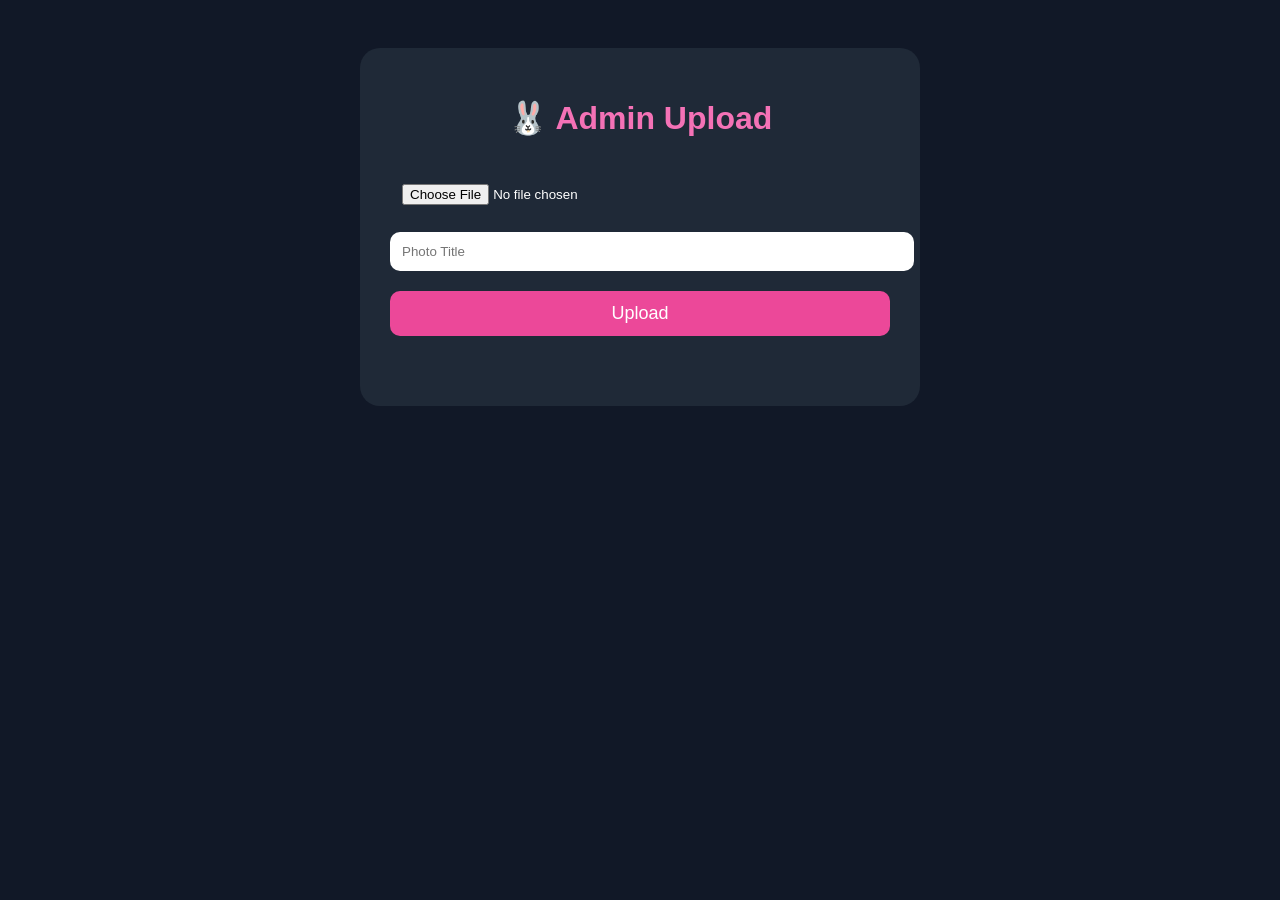
==== admin.html @ bf659120 "Create admin.html" ====
<!DOCTYPE html>
<html lang="en">

<head>

<meta charset="UTF-8">

<meta name="viewport" content="width=device-width, initial-scale=1.0">

<title>DustyRabbit Admin</title>

<style>

body{

  background:#111827;

  color:white;

  font-family:Arial;

  padding:40px;
}

.admin-box{

  background:#1f2937;

  padding:30px;

  border-radius:20px;

  max-width:500px;

  margin:auto;
}

h1{

  text-align:center;

  color:#f472b6;

  margin-bottom:20px;
}

input{

  width:100%;

  padding:12px;

  margin-top:15px;

  border:none;

  border-radius:10px;
}

button{

  width:100%;

  padding:12px;

  margin-top:20px;

  border:none;

  border-radius:10px;

  background:#ec4899;

  color:white;

  font-size:18px;

  cursor:pointer;
}

.preview{

  margin-top:40px;

  text-align:center;
}

.preview img{

  width:100%;

  border-radius:20px;
}

</style>

</head>

<body>

<div class="admin-box">

<h1>🐰 Admin Upload</h1>

<input type="file" id="imageInput">

<input type="text" id="titleInput" placeholder="Photo Title">

<button onclick="uploadPhoto()">
Upload
</button>

<div class="preview" id="preview"></div>

</div>

<script>

function uploadPhoto(){

  let file = document.getElementById("imageInput").files[0];

  let title = document.getElementById("titleInput").value;

  if(!file){

    alert("Select image");

    return;
  }

  let imageURL = URL.createObjectURL(file);

  document.getElementById("preview").innerHTML = `

    <h2>${title}</h2>

    <img src="${imageURL}">

  `;
}

</script>

</body>

</html>
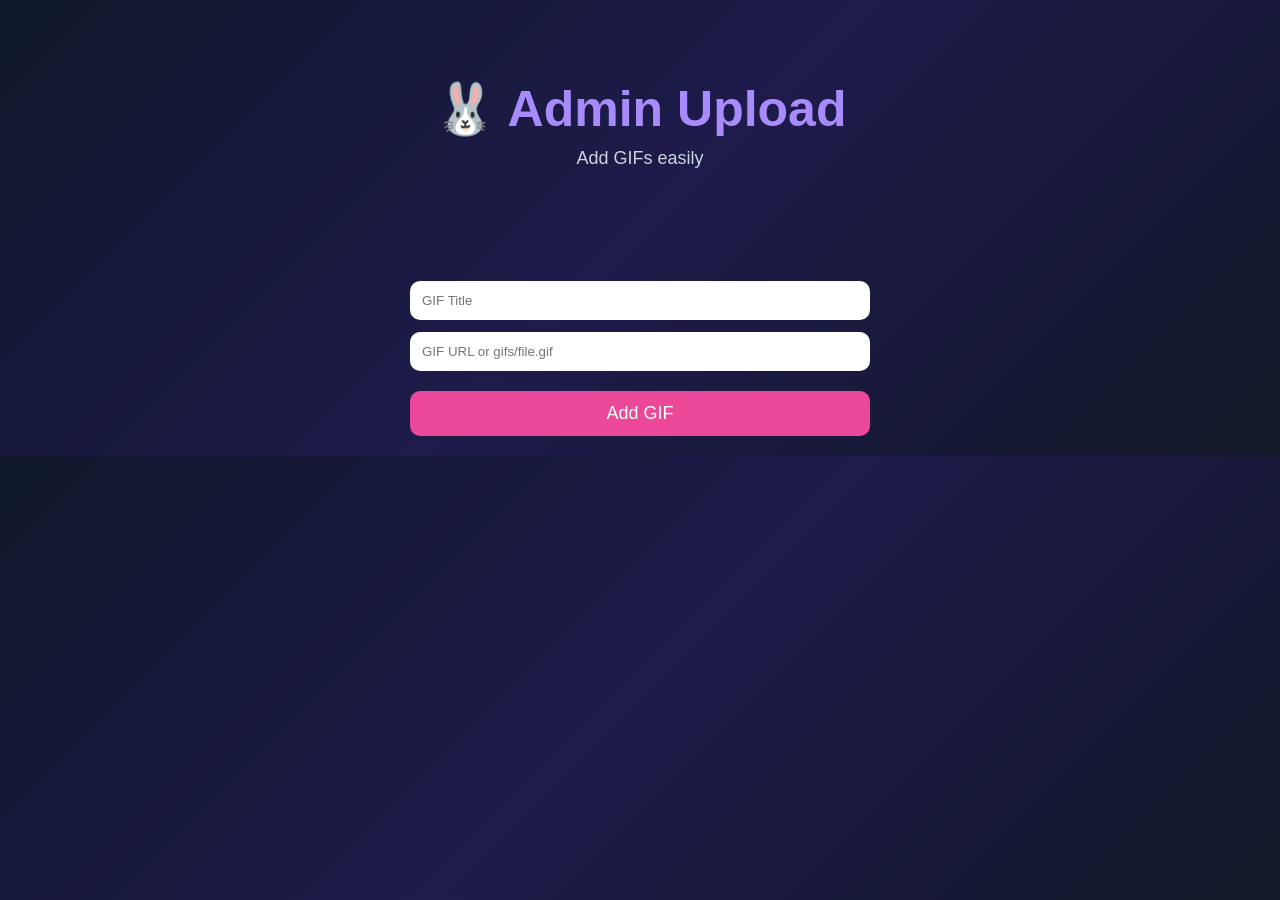
==== commit 500b5ef7: "Update admin.html controll pannel" ====
--- a/admin.html
+++ b/admin.html
@@ -7,137 +7,70 @@
 
 <meta name="viewport" content="width=device-width, initial-scale=1.0">
 
-<title>DustyRabbit Admin</title>
+<title>Admin Panel</title>
 
-<style>
-
-body{
-
-  background:#111827;
-
-  color:white;
-
-  font-family:Arial;
-
-  padding:40px;
-}
-
-.admin-box{
-
-  background:#1f2937;
-
-  padding:30px;
-
-  border-radius:20px;
-
-  max-width:500px;
-
-  margin:auto;
-}
-
-h1{
-
-  text-align:center;
-
-  color:#f472b6;
-
-  margin-bottom:20px;
-}
-
-input{
-
-  width:100%;
-
-  padding:12px;
-
-  margin-top:15px;
-
-  border:none;
-
-  border-radius:10px;
-}
-
-button{
-
-  width:100%;
-
-  padding:12px;
-
-  margin-top:20px;
-
-  border:none;
-
-  border-radius:10px;
-
-  background:#ec4899;
-
-  color:white;
-
-  font-size:18px;
-
-  cursor:pointer;
-}
-
-.preview{
-
-  margin-top:40px;
-
-  text-align:center;
-}
-
-.preview img{
-
-  width:100%;
-
-  border-radius:20px;
-}
-
-</style>
+<link rel="stylesheet" href="style.css">
 
 </head>
 
 <body>
 
-<div class="admin-box">
+<section class="hero">
 
 <h1>🐰 Admin Upload</h1>
 
-<input type="file" id="imageInput">
+<p>Add GIFs easily</p>
 
-<input type="text" id="titleInput" placeholder="Photo Title">
+</section>
 
-<button onclick="uploadPhoto()">
-Upload
+<div style="max-width:500px;margin:auto;padding:20px;">
+
+<input
+type="text"
+id="gifTitle"
+placeholder="GIF Title"
+class="input-box">
+
+<input
+type="text"
+id="gifURL"
+placeholder="GIF URL or gifs/file.gif"
+class="input-box">
+
+<button
+class="login-button"
+onclick="addGIF()">
+
+Add GIF
+
 </button>
-
-<div class="preview" id="preview"></div>
 
 </div>
 
 <script>
 
-function uploadPhoto(){
+function addGIF(){
 
-  let file = document.getElementById("imageInput").files[0];
+  let title =
+  document.getElementById("gifTitle").value;
 
-  let title = document.getElementById("titleInput").value;
+  let url =
+  document.getElementById("gifURL").value;
 
-  if(!file){
+  let gifs =
+  JSON.parse(localStorage.getItem("gifs")) || [];
 
-    alert("Select image");
+  gifs.push({
 
-    return;
-  }
+    title:title,
+    url:url
 
-  let imageURL = URL.createObjectURL(file);
+  });
 
-  document.getElementById("preview").innerHTML = `
+  localStorage.setItem("gifs",JSON.stringify(gifs));
 
-    <h2>${title}</h2>
+  alert("GIF Added");
 
-    <img src="${imageURL}">
-
-  `;
 }
 
 </script>
--- a/style.css
+++ b/style.css
@@ -0,0 +1,371 @@
+/* RESET */
+*{
+  margin:0;
+  padding:0;
+  box-sizing:border-box;
+  font-family:Arial, sans-serif;
+}
+
+body{
+  background: linear-gradient(135deg,#0f172a,#1e1b4b,#111827);
+  color:white;
+  overflow-x:hidden;
+}
+
+/* HEADER */
+
+header{
+  display:flex;
+  justify-content:space-between;
+  align-items:center;
+  padding:15px 30px;
+  background: rgba(0,0,0,0.4);
+  position:sticky;
+  top:0;
+  backdrop-filter: blur(10px);
+}
+
+/* LEFT SIDE */
+
+.left-side{
+  display:flex;
+  align-items:center;
+  gap:15px;
+}
+
+/* LOGO */
+
+.logo{
+  font-size:22px;
+  font-weight:bold;
+  color:#f472b6;
+}
+
+/* LOGIN BUTTON */
+
+.open-login{
+  padding:8px 15px;
+  border:none;
+  border-radius:10px;
+  background:#ec4899;
+  color:white;
+  cursor:pointer;
+  font-size:16px;
+}
+
+/* NAV */
+
+nav a{
+  color:white;
+  text-decoration:none;
+  margin-left:15px;
+  padding:8px 12px;
+  border-radius:10px;
+  transition:0.3s;
+}
+
+nav a:hover{
+  background:#ec4899;
+}
+
+/* HERO */
+
+.hero{
+  text-align:center;
+  padding:80px 20px;
+}
+
+.hero h1{
+  font-size:50px;
+  color:#a78bfa;
+}
+
+.hero p{
+  margin-top:10px;
+  color:#cbd5e1;
+  font-size:18px;
+}
+
+/* CARDS */
+
+.cards{
+  display:grid;
+  grid-template-columns:repeat(auto-fit,minmax(220px,1fr));
+  gap:20px;
+  padding:40px;
+  max-width:1400px;
+  margin:auto;
+}
+
+/* CARD */
+
+.card{
+  background:rgba(255,255,255,0.05);
+  padding:20px;
+  border-radius:20px;
+  text-align:center;
+  transition:0.3s;
+  border:1px solid rgba(255,255,255,0.1);
+}
+
+.card:hover{
+  transform:translateY(-10px);
+  background:rgba(255,255,255,0.1);
+}
+
+/* CARD IMAGE */
+
+.card img,
+.card video{
+  width:100%;
+  border-radius:15px;
+}
+
+/* CARD TITLE */
+
+.card h2{
+  color:#f472b6;
+  margin-top:15px;
+  margin-bottom:10px;
+}
+
+/* DOWNLOAD BUTTON */
+
+.download-btn{
+  display:inline-block;
+  margin-top:10px;
+  padding:10px 15px;
+  background:#ec4899;
+  color:white;
+  text-decoration:none;
+  border-radius:10px;
+  transition:0.3s;
+}
+
+.download-btn:hover{
+  background:#db2777;
+}
+
+/* LIKE BUTTON */
+
+.like-btn{
+  margin-top:10px;
+  padding:10px 15px;
+  border:none;
+  border-radius:10px;
+  background:#ef4444;
+  color:white;
+  cursor:pointer;
+  transition:0.3s;
+}
+
+.like-btn:hover{
+  background:#dc2626;
+}
+
+/* COUNTERS */
+
+.counter{
+  margin-top:10px;
+  color:#cbd5e1;
+  font-size:15px;
+}
+
+/* FOOTER */
+
+footer{
+  text-align:center;
+  padding:20px;
+  margin-top:40px;
+  background:rgba(0,0,0,0.4);
+  color:#94a3b8;
+}
+
+/* AGE POPUP */
+
+.age-popup{
+  position:fixed;
+  top:0;
+  left:0;
+  width:100vw;
+  height:100vh;
+  background:rgba(0,0,0,0.7);
+  display:flex;
+  justify-content:center;
+  align-items:center;
+  z-index:99999;
+}
+
+/* POPUP BOX */
+
+.popup-box{
+  width:350px;
+  background:white;
+  padding:40px;
+  border-radius:20px;
+  text-align:center;
+  animation:rabbitZoom 1s ease;
+}
+
+/* BIG RABBIT */
+
+.big-rabbit{
+  font-size:120px;
+  margin-bottom:20px;
+}
+
+/* POPUP TEXT */
+
+.popup-box h2{
+  color:black;
+  margin-bottom:20px;
+  font-size:28px;
+}
+
+/* POPUP BUTTON */
+
+.popup-box button{
+  padding:12px 25px;
+  border:none;
+  border-radius:10px;
+  background:black;
+  color:white;
+  font-size:18px;
+  cursor:pointer;
+}
+
+/* LOGIN POPUP */
+
+.login-popup{
+  position:fixed;
+  top:0;
+  left:0;
+  width:100vw;
+  height:100vh;
+  background:rgba(0,0,0,0.7);
+  display:none;
+  justify-content:center;
+  align-items:center;
+  z-index:999999;
+}
+
+/* LOGIN BOX */
+
+.login-box{
+  width:350px;
+  background:#111827;
+  padding:40px;
+  border-radius:20px;
+  text-align:center;
+  position:relative;
+  animation:loginPopup 0.5s ease;
+}
+
+/* CLOSE BUTTON */
+
+.close-btn{
+  position:absolute;
+  top:10px;
+  right:15px;
+  background:none;
+  border:none;
+  color:white;
+  font-size:22px;
+  cursor:pointer;
+}
+
+/* LOGIN RABBIT */
+
+.rabbit-login{
+  font-size:90px;
+  margin-bottom:10px;
+}
+
+/* LOGIN TITLE */
+
+.login-box h1{
+  color:#f472b6;
+  margin-bottom:20px;
+}
+
+/* INPUT BOX */
+
+.input-box{
+  width:100%;
+  padding:12px;
+  margin-top:12px;
+  border:none;
+  border-radius:10px;
+}
+
+/* LOGIN BUTTON */
+
+.login-button{
+  width:100%;
+  margin-top:20px;
+  padding:12px;
+  border:none;
+  border-radius:10px;
+  background:#ec4899;
+  color:white;
+  font-size:18px;
+  cursor:pointer;
+}
+
+/* AGE ANIMATION */
+
+@keyframes rabbitZoom{
+
+  0%{
+    transform:scale(4);
+    opacity:0;
+  }
+
+  100%{
+    transform:scale(1);
+    opacity:1;
+  }
+
+}
+
+/* LOGIN ANIMATION */
+
+@keyframes loginPopup{
+
+  0%{
+    transform:scale(0);
+    opacity:0;
+  }
+
+  100%{
+    transform:scale(1);
+    opacity:1;
+  }
+
+}
+
+/* MOBILE */
+
+@media(max-width:768px){
+
+  header{
+    flex-direction:column;
+    gap:15px;
+  }
+
+  nav{
+    display:flex;
+    flex-wrap:wrap;
+    justify-content:center;
+  }
+
+  .hero h1{
+    font-size:35px;
+  }
+
+  .cards{
+    grid-template-columns:repeat(auto-fit,minmax(160px,1fr));
+    padding:20px;
+  }
+
+}
